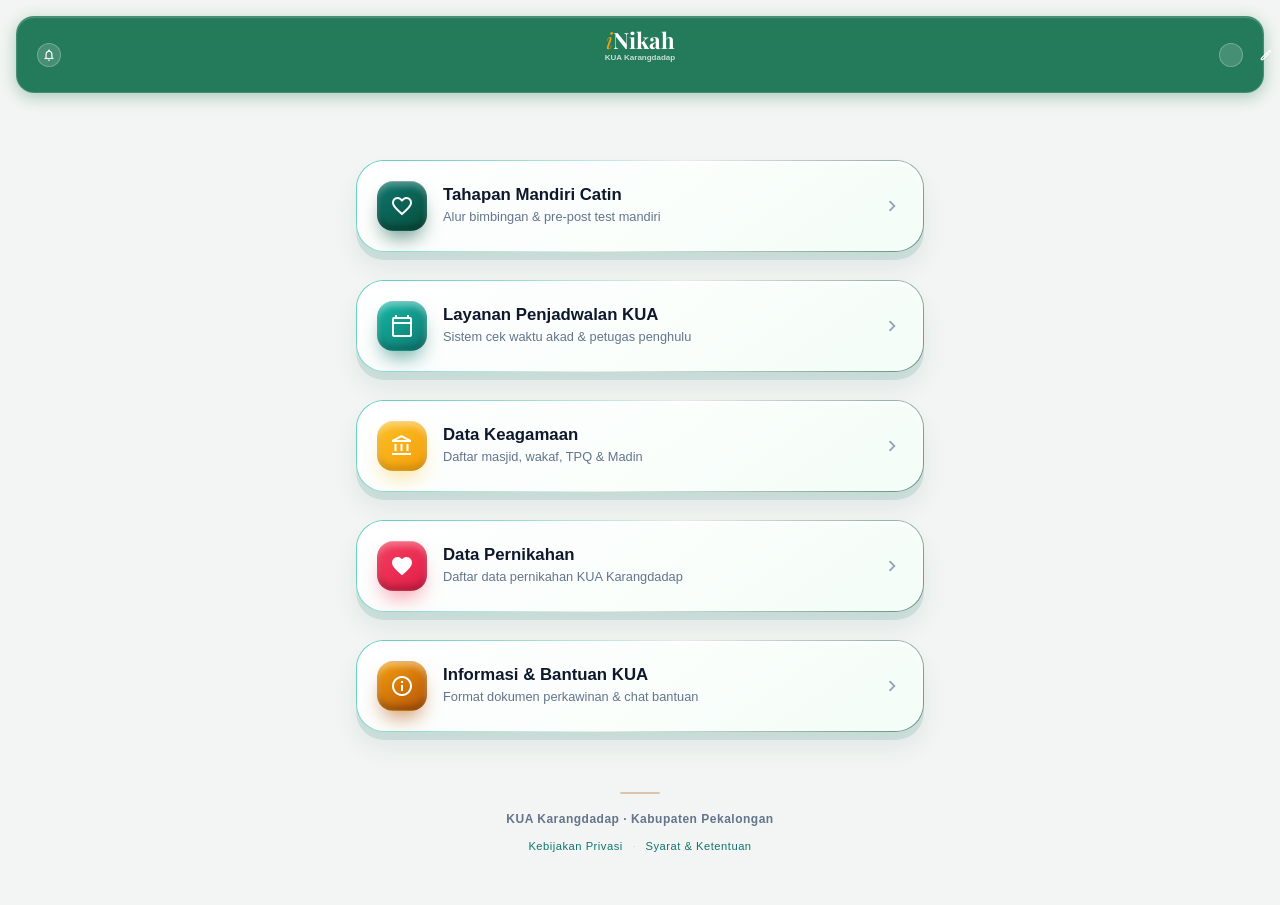
==== index.html @ 06a8beb9 "fix: bump script.js cache buster v14" ====
<!DOCTYPE html>
<html lang="id">
<head>
    <meta charset="UTF-8">
    <meta name="viewport" content="width=device-width, initial-scale=1.0, user-scalable=no">
    <title>iNikah – KUA Karangdadap</title>

    <link href="https://fonts.googleapis.com/icon?family=Material+Icons+Outlined" rel="stylesheet">
    <link href="https://fonts.googleapis.com/css2?family=Playfair+Display:ital,wght@0,600;0,700;1,400&display=swap" rel="stylesheet">
    <link href="https://cdn.jsdelivr.net/npm/bootstrap@5.3.0/dist/css/bootstrap.min.css" rel="stylesheet">
    <link rel="stylesheet" href="style.css">
</head>
<body>

    <!-- SPLASH SCREEN -->
    <div id="splashScreen">
        <div class="splash-brand">
            <div class="splash-wordmark"><span class="wi">i</span><span class="wn">Nikah</span></div>
            <div class="splash-sub">KUA Karangdadap</div>
        </div>
    </div>

    <!-- STICKY KEMENAG NAVBAR -->
    <div class="ios-navbar" id="iosMainHeader">
        <div class="nav-row">
            <div class="notif-bell" id="notifBell" role="button" aria-label="Notifikasi" tabindex="0" onclick="bukaModalNotif()">
                <span class="material-icons-outlined">notifications</span>
                <span class="notif-badge" id="notifBadge" style="display:none;">0</span>
            </div>
            <div class="nav-brand-center">
                <h1 class="logo-wordmark"><span class="wi">i</span><span class="wn">Nikah</span></h1>
                <p class="ios-subtitle">KUA Karangdadap</p>
            </div>
            <div class="theme-toggle" id="themeToggle" role="button" aria-label="Toggle dark mode" tabindex="0">
                <span class="material-icons-outlined" id="toggleIcon">dark_mode</span>
            </div>
        </div>
    </div>

    <!-- MODAL NOTIFIKASI -->
    <div id="notifModal" class="app-modal-overlay">
        <div class="app-modal-content" style="height: auto; max-height: 85vh; max-height: 85dvh; overflow-y: auto;">
            <button class="app-modal-close" onclick="tutupModalNotif()" title="Tutup">
                <span class="material-icons-outlined">close</span>
            </button>
            <h3 class="app-modal-title">Notifikasi</h3>
            <div class="p-4" style="background: #f8fafc;" id="notifList">
                <div class="text-center text-muted p-4">
                    <span class="material-icons-outlined" style="font-size:48px;color:#cbd5e1;">notifications_off</span>
                    <p class="mt-2" style="font-size:0.9rem;">Belum ada notifikasi.</p>
                </div>
            </div>
        </div>
    </div>

    <!-- UNIVERSAL FLOATING MODAL (UNTUK EBOOK & SPREADSHEET JADWAL) -->
    <div id="appModal" class="app-modal-overlay">
        <div class="app-modal-content">
            <button class="app-modal-close" onclick="tutupModalFrame()" title="Tutup">
                <span class="material-icons-outlined">close</span>
            </button>
            <h3 id="appModalTitle" class="app-modal-title">Memuat...</h3>
            <div class="app-modal-body">
                <iframe id="appModalFrame" src="" allow="autoplay"></iframe>
            </div>
        </div>
    </div>

    <!-- MODAL JADWAL AKAD NIKAH -->
    <div id="jadwalModal" class="app-modal-overlay">
        <div class="app-modal-content" style="height: auto; max-height: 85vh; max-height: 85dvh; overflow-y: auto;">
            <button class="app-modal-close" onclick="tutupModalJadwal()" title="Tutup">
                <span class="material-icons-outlined">close</span>
            </button>
            <h3 class="app-modal-title">Jadwal Akad Nikah</h3>
            <div class="p-4" style="background: #f8fafc;">
                <p class="text-muted small mb-3">Data jadwal akad nikah KUA Karangdadap.</p>
                <div id="jadwalModalContent">
                    <div class="text-center text-muted p-4">
                        <div class="spinner-border spinner-border-sm text-success me-2" role="status"></div>
                        Memuat data jadwal...
                    </div>
                </div>
            </div>
        </div>
    </div>

    <!-- MODAL PETUGAS PENGHULU -->
    <div id="petugasModal" class="app-modal-overlay">
        <div class="app-modal-content" style="height: auto; max-height: 85vh; max-height: 85dvh; overflow-y: auto;">
            <button class="app-modal-close" onclick="tutupModalPetugas()" title="Tutup">
                <span class="material-icons-outlined">close</span>
            </button>
            <h3 class="app-modal-title">Petugas Penghulu</h3>
            <div class="p-4" style="background: #f8fafc;">
                <p class="text-muted small mb-3">Data penunjukan petugas penghulu KUA Karangdadap.</p>
                <div id="petugasModalContent">
                    <div class="text-center text-muted p-4">
                        <div class="spinner-border spinner-border-sm text-success me-2" role="status"></div>
                        Memuat data petugas...
                    </div>
                </div>
            </div>
        </div>
    </div>

    <!-- MODAL PONDASI SAKINAH -->
    <div id="pondasiModal" class="app-modal-overlay">
        <div class="app-modal-content" style="height: auto; max-height: 85vh; max-height: 85dvh; overflow-y: auto;">
            <button class="app-modal-close" onclick="tutupModalPondasi()" title="Tutup">
                <span class="material-icons-outlined">close</span>
            </button>
            <h3 class="app-modal-title">
                <span class="material-icons-outlined" style="font-size:22px;color:#e11d48;margin-right:6px;vertical-align:middle;">favorite</span>
                Cek Pondasi Sakinah
            </h3>
            <div style="padding:16px;">
                <p class="text-muted small mb-3">Data calon pengantin yang sudah terdaftar di KUA Karangdadap.</p>
                <div id="pondasiContent">
                    <div class="text-center text-muted p-4">
                        <div class="spinner-border spinner-border-sm text-success me-2" role="status"></div>
                        Memuat data...
                    </div>
                </div>
            </div>
        </div>
    </div>

    <!-- MODAL DATA PERNIKAHAN -->
    <div id="nikahModal" class="app-modal-overlay">
        <div class="app-modal-content" style="height: auto; max-height: 85vh; max-height: 85dvh; overflow-y: auto;">
            <button class="app-modal-close" onclick="tutupModalNikah()" title="Tutup">
                <span class="material-icons-outlined">close</span>
            </button>
            <h3 class="app-modal-title">
                <span class="material-icons-outlined" style="font-size:22px;color:#0f766e;margin-right:6px;vertical-align:middle;">favorite</span>
                Data Pernikahan
            </h3>
            <div style="padding:16px;">
                <p class="text-muted small mb-3">Daftar data pernikahan KUA Karangdadap.</p>

                <div style="margin-bottom:12px;">
                    <input type="text" id="nikahSearchInput" placeholder="Cari nama suami / istri..." oninput="filterNikahData()" style="width:100%;padding:12px 16px;border-radius:12px;border:1.5px solid rgba(15,118,110,0.08);font-size:0.85rem;outline:none;background:#fff;">
                </div>

                <div style="display:flex;gap:8px;margin-bottom:16px;overflow-x:auto;padding-bottom:4px;-webkit-overflow-scrolling:touch;" id="nikahTabs"></div>

                <div id="nikahPublikContent">
                    <div class="text-center text-muted p-4">
                        <div class="spinner-border spinner-border-sm text-success me-2" role="status"></div>
                        Memuat data...
                    </div>
                </div>
            </div>
        </div>
    </div>

    <!-- MODAL MASJID & MUSHOLA -->
    <div id="masjidMusholaModal" class="app-modal-overlay">
        <div class="app-modal-content" style="height: auto; max-height: 85vh; max-height: 85dvh; overflow-y: auto;">
            <button class="app-modal-close" onclick="tutupModalKeagamaan('masjidMusholaModal')" title="Tutup">
                <span class="material-icons-outlined">close</span>
            </button>
            <h3 class="app-modal-title">
                <span class="material-icons-outlined" style="font-size:22px;color:#6366f1;margin-right:6px;vertical-align:middle;">account_balance</span>
                Daftar Masjid & Mushola
            </h3>
            <div style="padding:16px;">
                <p class="text-muted small mb-3">Daftar masjid dan musholla per desa di wilayah KUA Karangdadap.</p>
                <div style="display:flex;gap:8px;margin-bottom:12px;overflow-x:auto;padding-bottom:4px;-webkit-overflow-scrolling:touch;" id="masjidDesaTabs"></div>
                <div id="masjidMusholaPublikContent">
                    <div class="text-center text-muted p-4">
                        <div class="spinner-border spinner-border-sm text-success me-2" role="status"></div>
                        Memuat data...
                    </div>
                </div>
            </div>
        </div>
    </div>

    <!-- MODAL TANAH WAKAF -->
    <div id="wakafModal" class="app-modal-overlay">
        <div class="app-modal-content" style="height: auto; max-height: 85vh; max-height: 85dvh; overflow-y: auto;">
            <button class="app-modal-close" onclick="tutupModalKeagamaan('wakafModal')" title="Tutup">
                <span class="material-icons-outlined">close</span>
            </button>
            <h3 class="app-modal-title">
                <span class="material-icons-outlined" style="font-size:22px;color:#d97706;margin-right:6px;vertical-align:middle;">landscape</span>
                Data Tanah Wakaf
            </h3>
            <div style="padding:16px;">
                <p class="text-muted small mb-3">Daftar tanah wakaf per kelurahan di wilayah KUA Karangdadap.</p>
                <div style="display:flex;gap:8px;margin-bottom:12px;overflow-x:auto;padding-bottom:4px;-webkit-overflow-scrolling:touch;" id="wakafKelurahanTabs"></div>
                <div id="wakafPublikContent">
                    <div class="text-center text-muted p-4">
                        <div class="spinner-border spinner-border-sm text-success me-2" role="status"></div>
                        Memuat data...
                    </div>
                </div>
            </div>
        </div>
    </div>

    <!-- MODAL TPQ -->
    <div id="tpqModal" class="app-modal-overlay">
        <div class="app-modal-content" style="height: auto; max-height: 85vh; max-height: 85dvh; overflow-y: auto;">
            <button class="app-modal-close" onclick="tutupModalKeagamaan('tpqModal')" title="Tutup">
                <span class="material-icons-outlined">close</span>
            </button>
            <h3 class="app-modal-title">
                <span class="material-icons-outlined" style="font-size:22px;color:#059669;margin-right:6px;vertical-align:middle;">school</span>
                Data TPQ
            </h3>
            <div style="padding:16px;">
                <p class="text-muted small mb-3">Daftar Taman Pendidikan Al-Qur'an di wilayah KUA Karangdadap.</p>
                <div style="margin-bottom:12px;">
                    <input type="text" id="tpqSearchInput" placeholder="Cari nama TPQ..." oninput="filterKeagamaanSheet('tpq')" style="width:100%;padding:12px 16px;border-radius:12px;border:1.5px solid rgba(15,118,110,0.08);font-size:0.85rem;outline:none;background:#fff;">
                </div>
                <div id="tpqPublikContent">
                    <div class="text-center text-muted p-4">
                        <div class="spinner-border spinner-border-sm text-success me-2" role="status"></div>
                        Memuat data...
                    </div>
                </div>
            </div>
        </div>
    </div>

    <!-- MODAL MADIN -->
    <div id="madinModal" class="app-modal-overlay">
        <div class="app-modal-content" style="height: auto; max-height: 85vh; max-height: 85dvh; overflow-y: auto;">
            <button class="app-modal-close" onclick="tutupModalKeagamaan('madinModal')" title="Tutup">
                <span class="material-icons-outlined">close</span>
            </button>
            <h3 class="app-modal-title">
                <span class="material-icons-outlined" style="font-size:22px;color:#7c3aed;margin-right:6px;vertical-align:middle;">auto_stories</span>
                Data Madin
            </h3>
            <div style="padding:16px;">
                <p class="text-muted small mb-3">Daftar Madrasah Diniyah di wilayah KUA Karangdadap.</p>
                <div style="margin-bottom:12px;">
                    <input type="text" id="madinSearchInput" placeholder="Cari nama madin..." oninput="filterKeagamaanSheet('madin')" style="width:100%;padding:12px 16px;border-radius:12px;border:1.5px solid rgba(15,118,110,0.08);font-size:0.85rem;outline:none;background:#fff;">
                </div>
                <div id="madinPublikContent">
                    <div class="text-center text-muted p-4">
                        <div class="spinner-border spinner-border-sm text-success me-2" role="status"></div>
                        Memuat data...
                    </div>
                </div>
            </div>
        </div>
    </div>

    <!-- FLOATING MODAL PENCARIAN SERTIFIKAT -->
    <div id="searchModal" class="app-modal-overlay">
        <div class="app-modal-content" style="height: auto; max-height: 85vh; max-height: 85dvh; overflow-y: auto;">
            <button class="app-modal-close" onclick="tutupModalSertifikat()" title="Tutup">
                <span class="material-icons-outlined">close</span>
            </button>
            <h3 class="app-modal-title">Cek & Klaim E-Sertifikat</h3>
            <div class="p-4" style="background: #f8fafc;">
                <p class="text-muted small mb-3">Silakan masukkan nama lengkap Anda untuk mengunduh berkas lembar kelulusan Bimwin mandiri.</p>
                
                <input type="text" id="searchInput" class="ios-input" placeholder="Ketik Nama Lengkap Anda..." autocomplete="off">

                <button class="ios-btn-premium" onclick="prosesCariSertifikat()">
                    <span class="material-icons-outlined">search</span>
                    <span class="btn-text-main">Cari Dokumen</span>
                    <span class="material-icons-outlined" style="opacity: 0.7;">chevron_right</span>
                </button>

                <div id="loading" class="text-center d-none my-4 text-muted">
                    <div class="spinner-border spinner-border-sm text-success me-2" role="status"></div>
                    Menghubungkan ke database KUA...
                </div>
                <div id="resultArea" class="mt-3"></div>
            </div>
        </div>
    </div>

    <!-- FLOATING MODAL UNTUK UNDUH BLANGKO DOKUMEN NIKAH -->
    <div id="blankoModal" class="app-modal-overlay">
        <div class="app-modal-content" style="height: auto; max-height: 85vh; max-height: 85dvh; overflow-y: auto;">
            <button class="app-modal-close" onclick="tutupModalBlanko()" title="Tutup">
                <span class="material-icons-outlined">close</span>
            </button>
            <h3 class="app-modal-title">Unduh Blangko Dokumen Nikah</h3>
            <div class="p-4" style="background: #f8fafc;">
                <p class="text-muted small mb-3">Silakan klik pada dokumen yang Anda butuhkan untuk mengunduh template surat resmi N-1 sampai dengan N-6.</p>
                
                <ul class="doc-list-group">
                    <li><a href="uploads/blangko/FORMULIR N-1.pdf" target="_blank" rel="noopener noreferrer" class="doc-list-item"><div class="d-flex align-items-center gap-3"><div class="doc-badge">N-1</div><span style="font-size:0.85rem;font-weight:600;">Surat Pengantar Perkawinan</span></div><span class="material-icons-outlined" style="font-size:18px;color:#94a3b8;">file_download</span></a></li>
                    <li><a href="uploads/blangko/FORMULIR N-2.pdf" target="_blank" rel="noopener noreferrer" class="doc-list-item"><div class="d-flex align-items-center gap-3"><div class="doc-badge">N-2</div><span style="font-size:0.85rem;font-weight:600;">Permohonan Kehendak Nikah</span></div><span class="material-icons-outlined" style="font-size:18px;color:#94a3b8;">file_download</span></a></li>
                    <li><a href="uploads/blangko/FORMULIR N-3.pdf" target="_blank" rel="noopener noreferrer" class="doc-list-item"><div class="d-flex align-items-center gap-3"><div class="doc-badge">N-3</div><span style="font-size:0.85rem;font-weight:600;">Surat Persetujuan Mempelai</span></div><span class="material-icons-outlined" style="font-size:18px;color:#94a3b8;">file_download</span></a></li>
                    <li><a href="uploads/blangko/FORMULIR N-4.pdf" target="_blank" rel="noopener noreferrer" class="doc-list-item"><div class="d-flex align-items-center gap-3"><div class="doc-badge">N-4</div><span style="font-size:0.85rem;font-weight:600;">Surat Izin Orang Tua</span></div><span class="material-icons-outlined" style="font-size:18px;color:#94a3b8;">file_download</span></a></li>
                    <li><a href="uploads/blangko/FORMULIR N-5.pdf" target="_blank" rel="noopener noreferrer" class="doc-list-item"><div class="d-flex align-items-center gap-3"><div class="doc-badge">N-5</div><span style="font-size:0.85rem;font-weight:600;">Surat Izin Pengadilan</span></div><span class="material-icons-outlined" style="font-size:18px;color:#94a3b8;">file_download</span></a></li>
                    <li><a href="uploads/blangko/FORMULIR N-6.pdf" target="_blank" rel="noopener noreferrer" class="doc-list-item"><div class="d-flex align-items-center gap-3"><div class="doc-badge">N-6</div><span style="font-size:0.85rem;font-weight:600;">Surat Kematian Pasangan</span></div><span class="material-icons-outlined" style="font-size:18px;color:#94a3b8;">file_download</span></a></li>
                </ul>
            </div>
        </div>
    </div>

    <!-- MAIN APP CONTAINER -->
    <div class="ios-container">

        <!-- BANNER CAROUSEL -->
        <div class="banner-carousel" id="bannerCarousel" style="display:none;">
            <div class="banner-track" id="bannerTrack"></div>
            <div class="banner-dots" id="bannerDots"></div>
        </div>

        <!-- DASHBOARD MENU PAGE -->
        <div id="menuPage" class="page-view">

            <!-- CARD 1: TAHAPAN CATIN -->
            <div class="ios-main-card" onclick="toggleMainMenu('catingSubmenu','catingChevron')">
                <div class="ios-card-header">
                    <div class="ios-card-icon-title">
                        <div class="ios-card-icon icon-cating">
                            <span class="material-icons-outlined" style="font-size:24px;">favorite_border</span>
                        </div>
                        <div>
                            <h2 class="ios-card-title">Tahapan Mandiri Catin</h2>
                            <span class="ios-card-desc">Alur bimbingan & pre-post test mandiri</span>
                        </div>
                    </div>
                    <span class="material-icons-outlined chevron-main" id="catingChevron">chevron_right</span>
                </div>

                <div class="ios-submenu-wrapper" id="catingSubmenu">
                    <div class="ios-submenu-inner" onclick="event.stopPropagation()">

                        <a href="pretest.html" class="sub-list-item">
                            <div class="sub-list-left">
                                <div class="sub-badge badge-1">1</div>
                                <div class="sub-title-box">
                                    <span class="sub-title">Isi Evaluasi Pre-Test</span>
                                    <span class="sub-desc">Wajib diisi sebelum membaca materi bimbingan</span>
                                </div>
                            </div>
                            <span class="material-icons-outlined" style="font-size:18px;color:#94a3b8;">chevron_right</span>
                        </a>

                        <div onclick="toggleBookShelf(event)" class="sub-list-item" style="cursor:pointer;">
                            <div class="sub-list-left">
                                <div class="sub-badge badge-2">2</div>
                                <div class="sub-title-box">
                                    <span class="sub-title">Perpustakaan Digital Mandiri</span>
                                    <span class="sub-desc">Akses materi bimbingan perkawinan Bab 1–10</span>
                                </div>
                            </div>
                            <span class="material-icons-outlined" id="bookChevron" style="font-size:20px;color:#94a3b8;transition:transform 0.3s;">expand_more</span>
                        </div>

                        <!-- DIGITAL BOOKSHELF GRID -->
                        <div class="apple-books-container" id="innerBookshelf">
                            <div class="apple-books-inner">
                                <div class="bookshelf-grid">
                                    <div onclick="bukaModalFrame('uploads/ebooks/Bab 1.pdf', 'Bab 1 - Membangun Landasan Keluarga Sakinah')" class="book-item"><div class="book-cover cover-1"><span class="book-badge">Bimwin</span><span class="book-cover-title">Membangun Landasan Keluarga Sakinah</span></div><span class="book-label-title">Bab 1</span></div>
                                    <div onclick="bukaModalFrame('uploads/ebooks/Bab 2.pdf', 'Bab 2 - Merencanakan Perkawinan Kokoh')" class="book-item"><div class="book-cover cover-2"><span class="book-badge">Bimwin</span><span class="book-cover-title">Merencanakan Perkawinan Kokoh</span></div><span class="book-label-title">Bab 2</span></div>
                                    <div onclick="bukaModalFrame('uploads/ebooks/Bab 3.pdf', 'Bab 3 - Dinamika Perkawinan')" class="book-item"><div class="book-cover cover-3"><span class="book-badge">Bimwin</span><span class="book-cover-title">Dinamika Perkawinan</span></div><span class="book-label-title">Bab 3</span></div>
                                    <div onclick="bukaModalFrame('uploads/ebooks/Bab 4.pdf', 'Bab 4 - Kebutuhan Keluarga')" class="book-item"><div class="book-cover cover-4"><span class="book-badge">Bimwin</span><span class="book-cover-title">Kebutuhan Keluarga</span></div><span class="book-label-title">Bab 4</span></div>
                                    <div onclick="bukaModalFrame('uploads/ebooks/Bab 5.pdf', 'Bab 5 - Kesehatan Keluarga')" class="book-item"><div class="book-cover cover-5"><span class="book-badge">Bimwin</span><span class="book-cover-title">Kesehatan Keluarga</span></div><span class="book-label-title">Bab 5</span></div>
                                    <div onclick="bukaModalFrame('uploads/ebooks/Bab 6.pdf', 'Bab 6 - Generasi Berkualitas')" class="book-item"><div class="book-cover cover-6"><span class="book-badge">Bimwin</span><span class="book-cover-title">Generasi Berkualitas</span></div><span class="book-label-title">Bab 6</span></div>
                                    <div onclick="bukaModalFrame('uploads/ebooks/Bab 7.pdf', 'Bab 7 - Ketahanan Keluarga Masa Kini')" class="book-item"><div class="book-cover cover-7"><span class="book-badge">Bimwin</span><span class="book-cover-title">Ketahanan Keluarga Masa Kini</span></div><span class="book-label-title">Bab 7</span></div>
                                    <div onclick="bukaModalFrame('uploads/ebooks/Bab 8.pdf', 'Bab 8 - Mengenali Hukum')" class="book-item"><div class="book-cover cover-8"><span class="book-badge">Bimwin</span><span class="book-cover-title">Mengenali Hukum</span></div><span class="book-label-title">Bab 8</span></div>
                                    <div onclick="bukaModalFrame('uploads/ebooks/Bab 9.pdf', 'Bab 9 - Mengelola Konflik')" class="book-item"><div class="book-cover cover-9"><span class="book-badge">Bimwin</span><span class="book-cover-title">Mengelola Konflik</span></div><span class="book-label-title">Bab 9</span></div>
                                    <div onclick="bukaModalFrame('uploads/ebooks/Bab 10.pdf', 'Bab 10 - Prosedur Pendaftaran NR')" class="book-item"><div class="book-cover cover-10"><span class="book-badge">Bimwin</span><span class="book-cover-title">Prosedur Pendaftaran NR</span></div><span class="book-label-title">Bab 10</span></div>
                                </div>
                            </div>
                        </div>

                        <a href="posttest.html" class="sub-list-item">
                            <div class="sub-list-left">
                                <div class="sub-badge badge-3">3</div>
                                <div class="sub-title-box">
                                    <span class="sub-title">Isi Evaluasi Post-Test</span>
                                    <span class="sub-desc">Wajib diisi setelah selesai membaca materi bimbingan</span>
                                </div>
                            </div>
                            <span class="material-icons-outlined" style="font-size:18px;color:#94a3b8;">chevron_right</span>
                        </a>

                        <div onclick="event.stopPropagation(); bukaModalSertifikat()" class="sub-list-item" style="cursor:pointer;">
                            <div class="sub-list-left">
                                <div class="sub-badge badge-4">4</div>
                                <div class="sub-title-box">
                                    <span class="sub-title">Klaim & Ambil E-Sertifikat</span>
                                    <span class="sub-desc">Unduh lembar berkas kelulusan Bimwin Anda</span>
                                </div>
                            </div>
                            <span class="material-icons-outlined" style="font-size:20px;color:#0f766e;">chevron_right</span>
                        </div>

                    </div>
                </div>
            </div>

            <!-- CARD 2: JADWAL LAYANAN -->
            <div class="ios-main-card" onclick="toggleMainMenu('jadwalSubmenu','jadwalChevron')">
                <div class="ios-card-header">
                    <div class="ios-card-icon-title">
                        <div class="ios-card-icon icon-jadwal">
                            <span class="material-icons-outlined" style="font-size:24px;">calendar_today</span>
                        </div>
                        <div>
                            <h2 class="ios-card-title">Layanan Penjadwalan KUA</h2>
                            <span class="ios-card-desc">Sistem cek waktu akad & petugas penghulu</span>
                        </div>
                    </div>
                    <span class="material-icons-outlined chevron-main" id="jadwalChevron">chevron_right</span>
                </div>

                <div class="ios-submenu-wrapper" id="jadwalSubmenu">
                    <div class="ios-submenu-inner" onclick="event.stopPropagation()">
                        <div onclick="event.stopPropagation(); bukaModalJadwal()" class="sub-list-item" style="cursor:pointer;">
                            <div class="sub-list-left">
                                <div class="sub-badge badge-icon">
                                    <span class="material-icons-outlined" style="font-size:16px;">event</span>
                                </div>
                                <div class="sub-title-box">
                                    <span class="sub-title">Cek Jadwal Akad Nikah</span>
                                    <span class="sub-desc">Lihat data jadwal akad nikah KUA Karangdadap</span>
                                </div>
                            </div>
                            <span class="material-icons-outlined" style="font-size:20px;color:#94a3b8;">chevron_right</span>
                        </div>

                        <div onclick="event.stopPropagation(); bukaModalPetugas()" class="sub-list-item" style="cursor:pointer;">
                            <div class="sub-list-left">
                                <div class="sub-badge badge-icon">
                                    <span class="material-icons-outlined" style="font-size:16px;">assignment_ind</span>
                                </div>
                                <div class="sub-title-box">
                                    <span class="sub-title">Cek Petugas Penghulu</span>
                                    <span class="sub-desc">Lihat surat penunjukan tugas Penghulu KUA</span>
                                </div>
                            </div>
                            <span class="material-icons-outlined" style="font-size:20px;color:#94a3b8;">chevron_right</span>
                        </div>

                        <div onclick="event.stopPropagation(); bukaModalPondasi()" class="sub-list-item" style="cursor:pointer;">
                            <div class="sub-list-left">
                                <div class="sub-badge badge-icon">
                                    <span class="material-icons-outlined" style="font-size:16px;">favorite</span>
                                </div>
                                <div class="sub-title-box">
                                    <span class="sub-title">Cek Pondasi Sakinah</span>
                                    <span class="sub-desc">Lihat data calon pengantin & bukti foto</span>
                                </div>
                            </div>
                            <span class="material-icons-outlined" style="font-size:20px;color:#94a3b8;">chevron_right</span>
                        </div>
                    </div>
                </div>
            </div>

            <!-- CARD: DATA KEAGAMAAN -->
            <div class="ios-main-card" onclick="toggleMainMenu('keagamaanSubmenu','keagamaanChevron')">
                <div class="ios-card-header">
                    <div class="ios-card-icon-title">
                        <div class="ios-card-icon icon-keagamaan">
                            <span class="material-icons-outlined" style="font-size:24px;">account_balance</span>
                        </div>
                        <div>
                            <h2 class="ios-card-title">Data Keagamaan</h2>
                            <span class="ios-card-desc">Daftar masjid, wakaf, TPQ & Madin</span>
                        </div>
                    </div>
                    <span class="material-icons-outlined chevron-main" id="keagamaanChevron">chevron_right</span>
                </div>

                <div class="ios-submenu-wrapper" id="keagamaanSubmenu">
                    <div class="ios-submenu-inner" onclick="event.stopPropagation()">

                        <div onclick="event.stopPropagation(); bukaModalKeagamaanTarget('masjidMusholaModal','masjid','masjidMusholaPublikContent',null)" class="sub-list-item" style="cursor:pointer;">
                            <div class="sub-list-left">
                                <div class="sub-badge badge-icon">
                                    <span class="material-icons-outlined" style="font-size:16px;">account_balance</span>
                                </div>
                                <div class="sub-title-box">
                                    <span class="sub-title">Masjid & Mushola</span>
                                    <span class="sub-desc">Daftar masjid dan musholla di wilayah KUA</span>
                                </div>
                            </div>
                            <span class="material-icons-outlined" style="font-size:20px;color:#94a3b8;">chevron_right</span>
                        </div>

                        <div onclick="event.stopPropagation(); bukaModalKeagamaanTarget('wakafModal','wakaf','wakafPublikContent',null)" class="sub-list-item" style="cursor:pointer;">
                            <div class="sub-list-left">
                                <div class="sub-badge badge-icon">
                                    <span class="material-icons-outlined" style="font-size:16px;">landscape</span>
                                </div>
                                <div class="sub-title-box">
                                    <span class="sub-title">Data Tanah Wakaf</span>
                                    <span class="sub-desc">Daftar tanah wakaf di wilayah KUA</span>
                                </div>
                            </div>
                            <span class="material-icons-outlined" style="font-size:20px;color:#94a3b8;">chevron_right</span>
                        </div>

                        <div onclick="event.stopPropagation(); bukaModalKeagamaanTarget('tpqModal','tpq','tpqPublikContent',null)" class="sub-list-item" style="cursor:pointer;">
                            <div class="sub-list-left">
                                <div class="sub-badge badge-icon">
                                    <span class="material-icons-outlined" style="font-size:16px;">school</span>
                                </div>
                                <div class="sub-title-box">
                                    <span class="sub-title">Data TPQ</span>
                                    <span class="sub-desc">Taman Pendidikan Al-Qur'an</span>
                                </div>
                            </div>
                            <span class="material-icons-outlined" style="font-size:20px;color:#94a3b8;">chevron_right</span>
                        </div>

                        <div onclick="event.stopPropagation(); bukaModalKeagamaanTarget('madinModal','madin','madinPublikContent',null)" class="sub-list-item" style="cursor:pointer;">
                            <div class="sub-list-left">
                                <div class="sub-badge badge-icon">
                                    <span class="material-icons-outlined" style="font-size:16px;">auto_stories</span>
                                </div>
                                <div class="sub-title-box">
                                    <span class="sub-title">Data Madin</span>
                                    <span class="sub-desc">Madrasah Diniyah di wilayah KUA</span>
                                </div>
                            </div>
                            <span class="material-icons-outlined" style="font-size:20px;color:#94a3b8;">chevron_right</span>
                        </div>

                    </div>
                </div>
            </div>

            <!-- CARD: DATA PERNIKAHAN -->
            <div class="ios-main-card" onclick="event.stopPropagation(); bukaModalNikah()" style="cursor:pointer;">
                <div class="ios-card-header">
                    <div class="ios-card-icon-title">
                        <div class="ios-card-icon icon-nikah">
                            <span class="material-icons-outlined" style="font-size:24px;">favorite</span>
                        </div>
                        <div>
                            <h2 class="ios-card-title">Data Pernikahan</h2>
                            <span class="ios-card-desc">Daftar data pernikahan KUA Karangdadap</span>
                        </div>
                    </div>
                    <span class="material-icons-outlined chevron-main">chevron_right</span>
                </div>
            </div>

            <!-- CARD 3: DOKUMEN & BANTUAN -->
            <div class="ios-main-card" onclick="toggleMainMenu('bantuanSubmenu','bantuanChevron')">
                <div class="ios-card-header">
                    <div class="ios-card-icon-title">
                        <div class="ios-card-icon icon-bantuan">
                            <span class="material-icons-outlined" style="font-size:24px;">info</span>
                        </div>
                        <div>
                            <h2 class="ios-card-title">Informasi & Bantuan KUA</h2>
                            <span class="ios-card-desc">Format dokumen perkawinan & chat bantuan</span>
                        </div>
                    </div>
                    <span class="material-icons-outlined chevron-main" id="bantuanChevron">chevron_right</span>
                </div>

                <div class="ios-submenu-wrapper" id="bantuanSubmenu">
                    <div class="ios-submenu-inner" onclick="event.stopPropagation()">

                        <div onclick="event.stopPropagation(); bukaModalBlanko()" class="sub-list-item" style="cursor:pointer;">
                            <div class="sub-list-left">
                                <div class="sub-badge badge-icon-gold">
                                    <span class="material-icons-outlined" style="font-size:16px;">description</span>
                                </div>
                                <div class="sub-title-box">
                                    <span class="sub-title">Unduh Blangko Dokumen Nikah</span>
                                    <span class="sub-desc">Template surat resmi N-1 sampai dengan N-6</span>
                                </div>
                            </div>
                            <span class="material-icons-outlined" style="font-size:20px;color:#b45309;">chevron_right</span>
                        </div>

                        <a href="https://wa.me/6285640759772?text=Halo%20Penghulu%20KUA%20Karangdadap..." target="_blank" rel="noopener noreferrer" class="sub-list-item">
                            <div class="sub-list-left">
                                <div class="sub-badge badge-icon-gold">
                                    <span class="material-icons-outlined" style="font-size:16px;">chat</span>
                                </div>
                                <div class="sub-title-box">
                                    <span class="sub-title">Tanya Layanan Penghulu</span>
                                    <span class="sub-desc">Konsultasi interaktif via WhatsApp KUA</span>
                                </div>
                            </div>
                            <span class="material-icons-outlined" style="font-size:18px;color:var(--green-mid);">open_in_new</span>
                        </a>

                    </div>
                </div>
            </div>

            <div class="page-footer">
                <a href="admin.html" style="text-decoration:none;color:inherit;">KUA Karangdadap</a> · <a href="petugas.html" style="text-decoration:none;color:inherit;">Kabupaten Pekalongan</a>
                <div class="footer-links">
                    <a href="privacy-policy.html">Kebijakan Privasi</a>
                    <span class="footer-sep">·</span>
                    <a href="terms-of-service.html">Syarat & Ketentuan</a>
                </div>
            </div>
        </div>

    </div>

    <script src="script.js?v=14"></script>
</body>
</html>
---- style.css ----
:root {
    --green-deep:    #064e3b;
    --green-mid:     #0f766e;
    --green-light:   #14b8a6;
    --green-tint:    rgba(15, 118, 110, 0.06);
    --gold:          #b45309;
    --gold-light:    #f59e0b;
    --gold-tint:     rgba(180, 83, 9, 0.08);
    --bg:            #f2f5f3; 
    --surface:       rgba(255, 255, 255, 0.85);
    --border:        rgba(15, 118, 110, 0.08);
    --text:          #0f172a;
    --muted:         #64748b;
}

* { 
    box-sizing: border-box; 
    margin: 0; 
    padding: 0;
    -webkit-tap-highlight-color: transparent;
}

body {
    background-color: var(--bg);
    font-family: -apple-system, BlinkMacSystemFont, "SF Pro Text", "SF Pro Display", "Helvetica Neue", Helvetica, Arial, sans-serif;
    color: var(--text);
    -webkit-font-smoothing: antialiased;
    padding-top: 160px; 
    padding-bottom: 40px;
    overflow-x: hidden;
    position: relative;
    
}


/* ════════════════════════════════
   SPLASH SCREEN
════════════════════════════════ */
#splashScreen {
    position: fixed; inset: 0;
    background: var(--bg);
    z-index: 10000;
    display: flex; flex-direction: column;
    justify-content: center; align-items: center;
    
}

.splash-brand { 
    display: flex; flex-direction: column; align-items: center; gap: 10px; 
     opacity: 0;
    
}


.splash-wordmark {
    font-family: "Playfair Display", serif;
    font-size: 4rem; 
    color: var(--text);
    letter-spacing: -1px;
}
.splash-wordmark .wi { font-style: italic; color: var(--gold); }
.splash-wordmark .wn { font-weight: 700; }

.splash-sub {
    font-size: 0.8rem; font-weight: 700; color: var(--muted);
    text- letter-spacing: 3px;
}

.splash-heart {
    position: absolute;
    color: #ef4444;
    pointer-events: none;
    bottom: 40%; opacity: 0;
    
}


/* ════════════════════════════════
   NAVBAR (HEADER KEMENAG)
════════════════════════════════ */
.ios-navbar {
    position: fixed; top: 1rem; left: 1rem; right: 1rem; z-index: 999;
    padding: 12px 20px;
    background: rgba(0, 102, 64, 0.85);
    backdrop-filter: blur(24px) saturate(180%);
    -webkit-backdrop-filter: blur(24px) saturate(180%);
    border: 1px solid rgba(255, 255, 255, 0.15);
    border-radius: 18px;
    box-shadow: 0 4px 16px rgba(0, 102, 64, 0.3), inset 0 1px 1px rgba(255,255,255,0.2);
    display: flex; flex-direction: column;
    
}

.nav-row {
    display: flex; align-items: center; justify-content: space-between;
}
.nav-brand-center {
    display: flex; flex-direction: column; align-items: center;
    flex: 1;
}

.ios-subtitle {
    font-size: 0.5rem; font-weight: 600; 
    color: rgba(255, 255, 255, 0.75);
    text- letter-spacing: 1.5px; margin-top: 1px;
}

.logo-wordmark {
    font-family: "Playfair Display", serif;
    font-size: 1.4rem; line-height: 1; 
    color: #ffffff; margin: 0; font-weight: normal;
}
.logo-wordmark .wi { font-style: italic; color: var(--gold-light); }
.logo-wordmark .wn { font-weight: 700; }

/* ════════════════════════════════
   BANNER CAROUSEL (Apple Books style)
════════════════════════════════ */
.banner-carousel {
    margin-bottom: 24px;
    position: relative;
    overflow: hidden;
    border-radius: 20px;
}

.banner-track {
    display: flex;
    
    
}

.banner-slide {
    min-width: 100%;
    flex-shrink: 0;
    padding: 0 2px;
}

.banner-card {
    width: 100%;
    aspect-ratio: 16/7;
    border-radius: 18px;
    position: relative;
    overflow: hidden;
    display: flex;
    flex-direction: column;
    justify-content: flex-end;
    padding: 20px;
    cursor: pointer;
    box-shadow: 0 8px 24px rgba(0, 0, 0, 0.12), inset -4px 0 8px rgba(0, 0, 0, 0.08);
    border-left: 4px solid rgba(0, 0, 0, 0.15);
    
}
.banner-card:hover {
    
}
.banner-card:active {
    
}

.banner-card::before {
    content: '';
    position: absolute; inset: 0;
    background: linear-gradient(to top, rgba(0,0,0,0.7) 0%, rgba(0,0,0,0.1) 60%, transparent 100%);
    z-index: 1;
}

.banner-card-content {
    position: relative;
    z-index: 2;
}

.banner-tag {
    font-size: 0.55rem;
    font-weight: 800;
    color: rgba(255, 255, 255, 0.7);
    text-
    letter-spacing: 1px;
    margin-bottom: 4px;
}

.banner-title {
    font-size: 1rem;
    font-weight: 700;
    color: #ffffff;
    line-height: 1.3;
    display: -webkit-box;
    -webkit-line-clamp: 2;
    -webkit-box-orient: vertical;
    overflow: hidden;
}

.banner-dots {
    display: flex;
    justify-content: center;
    gap: 6px;
    padding: 10px 0 0;
}

.banner-dot {
    width: 6px; height: 6px;
    border-radius: 50%;
    background: #cbd5e1;
    cursor: pointer;
    
}
.banner-dot.active {
    width: 18px;
    border-radius: 3px;
    background: var(--green-mid);
}

body.dark-mode .banner-card {
    box-shadow: 0 8px 24px rgba(0, 0, 0, 0.3), inset -4px 0 8px rgba(0, 0, 0, 0.2);
}
body.dark-mode .banner-dot {
    background: #334155;
}
body.dark-mode .banner-dot.active {
    background: var(--green-light);
}

/* ════════════════════════════════
   KARTU MENU DENGAN EFEK 3D & GRADASI
════════════════════════════════ */
.ios-container { width: 100%; max-width: 37.5rem; margin: 0 auto; padding: 0 16px; }

.ios-main-card {
    background: 
        linear-gradient(145deg, #ffffff 0%, #f4fdf8 100%) padding-box,
        linear-gradient(135deg, rgba(20, 184, 166, 0.7) 0%, rgba(15, 118, 110, 0.05) 50%, rgba(6, 78, 59, 0.6) 100%) border-box;
    border: 1.5px solid transparent;
    border-radius: 28px;
    padding: 20px;
    margin-bottom: 28px;
    position: relative;
    overflow: hidden;
    cursor: pointer;
    box-shadow: 
        0 8px 0 rgba(15, 118, 110, 0.12),         
        0 16px 24px rgba(6, 78, 59, 0.08),        
        inset 0 2px 4px rgba(255, 255, 255, 1);   
}

.ios-main-card:hover {
    background: 
        linear-gradient(145deg, #ffffff 0%, #f4fdf8 100%) padding-box,
        linear-gradient(135deg, rgba(20, 184, 166, 1) 0%, rgba(15, 118, 110, 0.2) 50%, rgba(6, 78, 59, 0.9) 100%) border-box;
}

.ios-main-card:active {
    background: 
        linear-gradient(145deg, #ffffff 0%, #f4fdf8 100%) padding-box,
        linear-gradient(135deg, rgba(20, 184, 166, 1) 0%, rgba(15, 118, 110, 0.3) 50%, rgba(6, 78, 59, 1) 100%) border-box;
}

.ios-card-header {
    display: flex; align-items: center; justify-content: space-between;
}
.ios-card-icon-title { display: flex; align-items: center; gap: 16px; flex: 1; min-width: 0; }

/* ════════════════════════════════
   IKON MENU EFEK 3D
════════════════════════════════ */
.ios-card-icon {
    width: 50px; height: 50px; border-radius: 16px;
    display: flex; align-items: center; justify-content: center;
    flex-shrink: 0; 
    border-top: 1px solid rgba(255, 255, 255, 0.5);
    border-bottom: 1px solid rgba(0, 0, 0, 0.15);
}

.icon-cating {
    background: linear-gradient(145deg, var(--green-mid), var(--green-deep));
    color: #fff; 
    box-shadow: 
        0 12px 20px -6px rgba(6, 78, 59, 0.6),             
        inset 0 4px 6px rgba(255, 255, 255, 0.3),          
        inset 0 -4px 6px rgba(0, 0, 0, 0.3);               
}

.icon-jadwal {
    background: linear-gradient(145deg, var(--green-light), var(--green-mid));
    color: #fff; 
    box-shadow: 
        0 12px 20px -6px rgba(15, 118, 110, 0.6),
        inset 0 4px 6px rgba(255, 255, 255, 0.4),
        inset 0 -4px 6px rgba(0, 0, 0, 0.2);
}

.icon-bantuan {
    background: linear-gradient(145deg, var(--gold-light), var(--gold));
    color: #fff; 
    box-shadow: 
        0 12px 20px -6px rgba(180, 83, 9, 0.6),
        inset 0 4px 6px rgba(255, 255, 255, 0.4),
        inset 0 -4px 6px rgba(0, 0, 0, 0.25);
}

.icon-keagamaan {
    background: linear-gradient(145deg, #fbbf24, #f59e0b);
    color: #fff;
    box-shadow:
        0 12px 20px -6px rgba(251, 191, 36, 0.45),
        inset 0 4px 6px rgba(255, 255, 255, 0.4),
        inset 0 -4px 6px rgba(0, 0, 0, 0.15);
}

.ios-card-title { font-size: 1.05rem; font-weight: 700; color: var(--text); margin: 0; }
.ios-card-desc { font-size: 0.8rem; color: var(--muted); margin-top: 2px; display: block; }

.chevron-main {
    font-size: 22px; color: #94a3b8;
    
}
.chevron-main.rotated {  color: var(--green-mid); }

/* ════════════════════════════════
   FLUID ACCORDION MULTI-LEVEL
════════════════════════════════ */
.ios-submenu-wrapper {
    display: none;
}
.ios-submenu-wrapper.active { display: block; }
.ios-submenu-inner { 
    overflow: hidden;
}
.ios-submenu-wrapper.active .ios-submenu-inner { 
    opacity: 1; margin-top: 16px; padding-top: 12px;
    border-top: 1px solid var(--border);
}

.sub-list-item {
    display: flex; align-items: center; justify-content: space-between;
    padding: 12px; border-radius: 16px;
    text-decoration: none; color: inherit; margin-bottom: 4px;
}
.sub-list-item:hover { 
    background: var(--green-tint); 
}
.sub-list-item:active { background: var(--green-tint); }

.sub-list-left { display: flex; align-items: center; gap: 14px; flex: 1; min-width: 0; }

.sub-badge {
    width: 32px; height: 32px; border-radius: 10px;
    font-size: 0.85rem; font-weight: 700;
    display: flex; align-items: center; justify-content: center; flex-shrink: 0;
}
.badge-1 { background: rgba(6, 78, 59, 0.1); color: var(--green-deep); }
.badge-2 { background: rgba(15, 118, 110, 0.1); color: var(--green-mid); }
.badge-3 { background: rgba(20, 184, 166, 0.1); color: var(--green-light); }
.badge-4 { background: rgba(180, 83, 9, 0.1); color: var(--gold); }
.badge-icon { background: var(--green-tint); color: var(--green-mid); }
.badge-icon-gold { background: var(--gold-tint); color: var(--gold); }

.sub-title-box { display: flex; flex-direction: column; min-width: 0; }
.sub-title { font-size: 0.9rem; font-weight: 600; color: var(--text); }
.sub-desc { font-size: 0.75rem; color: var(--muted); margin-top: 1px; }

/* ════════════════════════════════
   DIGITAL BOOKSHELF SYSTEM
════════════════════════════════ */
.apple-books-container { 
    display: none;
}
.apple-books-container.show { display: block; }
.apple-books-inner { overflow: hidden; }

.bookshelf-grid {
    display: grid; grid-template-columns: repeat(3, 1fr); gap: 14px 10px;
    padding: 16px 12px; background: var(--green-tint);
    border-radius: 20px; margin: 8px 0;
}
@media (max-width: 26.25rem) {
    .bookshelf-grid { grid-template-columns: repeat(2, 1fr); }
    body { padding-top: 140px; }
    .logo-wordmark { font-size: 1.25rem; }
}

.book-item {
    text-decoration: none; display: flex; flex-direction: column;
    align-items: center; text-align: center;
}

.book-cover {
    width: 100%; max-width: 6.25rem; aspect-ratio: 3/4;
    border-radius: 4px 12px 12px 4px;
    box-shadow: 0 8px 16px rgba(6, 78, 59, 0.15), inset -4px 0 6px rgba(0,0,0,0.15);
    position: relative; display: flex; flex-direction: column;
    justify-content: space-between; padding: 10px 8px; overflow: hidden;
    border-left: 4px solid rgba(0,0,0,0.25);
}

.cover-1  { background: linear-gradient(145deg, #064e3b, #022c22); }
.cover-2  { background: linear-gradient(145deg, #0f766e, #115e59); }
.cover-3  { background: linear-gradient(145deg, #115e59, #134e4a); }
.cover-4  { background: linear-gradient(145deg, #0369a1, #0c4a6e); }
.cover-5  { background: linear-gradient(145deg, #1d4ed8, #1e3a8a); }
.cover-6  { background: linear-gradient(145deg, #6d28d9, #4c1d95); }
.cover-7  { background: linear-gradient(145deg, #be185d, #831843); }
.cover-8  { background: linear-gradient(145deg, #b45309, #78350f); }
.cover-9  { background: linear-gradient(145deg, #334155, #0f172a); }
.cover-10 { background: linear-gradient(145deg, #1e293b, #020617); }

.book-badge { font-size: 0.5rem; font-weight: 800; color: rgba(255,255,255,0.6); text- letter-spacing: 0.5px; }
.book-cover-title { font-size: 0.65rem; font-weight: 700; color: #FFF; line-height: 1.3; text-align: left; display: -webkit-box; -webkit-line-clamp: 4; -webkit-box-orient: vertical; overflow: hidden; }
.book-label-title { font-size: 0.75rem; font-weight: 700; color: var(--text); margin-top: 6px; }

/* ════════════════════════════════
   UNIVERSAL FLOATING MODAL (OVERLAY)
════════════════════════════════ */
.app-modal-overlay {
    position: fixed; inset: 0;
    background: rgba(15, 23, 42, 0.35);
    backdrop-filter: blur(16px);
    -webkit-backdrop-filter: blur(16px);
    z-index: 2000;
    display: flex; align-items: center; justify-content: center;
    opacity: 0; pointer-events: none;
    
    padding: 20px;
}
.app-modal-overlay.show { opacity: 1; pointer-events: auto; }

.app-modal-content {
    background: #ffffff;
    width: 100%; max-width: 53.125rem;
    height: 82vh; height: 82dvh;
    border-radius: 28px;
    box-shadow: 0 30px 70px rgba(6, 78, 59, 0.18);
    border: 1px solid rgba(255, 255, 255, 0.6);
    display: flex; flex-direction: column;
    position: relative;
    
    
    overflow: hidden;
}
.app-modal-overlay.show .app-modal-content {  }

.app-modal-close {
    position: absolute; top: 16px; right: 16px;
    width: 36px; height: 36px; border-radius: 50%;
    background: rgba(15, 118, 110, 0.08); border: none;
    display: flex; align-items: center; justify-content: center;
    color: var(--green-deep); cursor: pointer; z-index: 10;
    
}
.app-modal-close:hover {
    background: #ef4444; color: #ffffff;
    
}

.app-modal-title {
    font-family: "Playfair Display", serif;
    font-size: 1.15rem; font-weight: 700; color: var(--text);
    padding: 20px 64px 16px 24px; margin: 0;
    border-bottom: 1px solid var(--border);
    text-overflow: ellipsis; overflow: hidden; white-space: nowrap;
}
.app-modal-body { flex: 1; position: relative; background: #f8fafc; }
.app-modal-body iframe { position: absolute; inset: 0; width: 100%; height: 100%; border: none; }

/* ════════════════════════════════
   BLANGKO DOCUMENTS
════════════════════════════════ */
.doc-list-group { background: var(--green-tint); border-radius: 20px; overflow: hidden; padding: 6px; list-style: none; margin: 0;}
.doc-list-item {
    display: flex; align-items: center; justify-content: space-between;
    padding: 12px; text-decoration: none; color: inherit;
    border-radius: 14px; 
}
.doc-list-item:hover { background: rgba(15, 118, 110, 0.08); }
.doc-badge {
    width: 38px; height: 24px; border-radius: 8px;
    font-size: 0.65rem; font-weight: 800;
    display: flex; align-items: center; justify-content: center;
    background: linear-gradient(135deg, var(--green-deep), var(--green-mid));
    color: #FFF; flex-shrink: 0;
}

/* ════════════════════════════════
   FORMS & BUTTONS
════════════════════════════════ */
.ios-input {
    width: 100%; padding: 16px 20px; border-radius: 16px;
    border: 1.5px solid var(--border);
    background: rgba(255, 255, 255, 0.6);
    font-size: 1rem; font-family: inherit; font-weight: 500;
    margin-bottom: 16px; outline: none;
    box-shadow: inset 0 2px 4px rgba(0,0,0,0.01);
    
}
.ios-input:focus {
    background: #ffffff; border-color: var(--green-mid);
    box-shadow: 0 0 0 4px rgba(15, 118, 110, 0.12);
}

.ios-btn-premium {
    width: 100%; padding: 16px 24px; border-radius: 16px; border: none;
    background: linear-gradient(135deg, var(--green-deep) 0%, var(--green-mid) 100%);
    color: #FFFFFF; font-size: 1rem; font-weight: 700; font-family: inherit;
    display: flex; align-items: center; justify-content: space-between;
    box-shadow: 0 10px 25px rgba(6, 78, 59, 0.2);
    
}
.ios-btn-premium:hover { 
     
    box-shadow: 0 14px 30px rgba(6, 78, 59, 0.28);
    filter: brightness(1.05);
}
.ios-btn-premium:active {  }
.btn-text-main { flex-grow: 1; text-align: left; margin-left: 12px; }

/* ════════════════════════════════
   DYNAMIC SEARCH RESULTS LIST
════════════════════════════════ */
.ios-list-group { background: #FFFFFF; border-radius: 20px; overflow: hidden; border: 1px solid var(--border); box-shadow: 0 4px 12px rgba(0,0,0,0.02); }
.ios-list-item {
    display: flex; align-items: center; justify-content: space-between;
    padding: 14px 18px; text-decoration: none; color: inherit;
    border-bottom: 1px solid rgba(0,0,0,0.03); 
}
.ios-list-item:last-child { border-bottom: none; }
.ios-list-item:hover { background: #f8fafc; }
.ios-list-left { display: flex; align-items: center; gap: 14px; }
.ios-list-title-box { display: flex; flex-direction: column; }
.ios-list-badge {
    padding: 4px 10px; border-radius: 8px;
    font-size: 0.65rem; font-weight: 800;
    background: linear-gradient(135deg, var(--gold), var(--gold-light));
    color: #FFF;
}
.ios-list-main-title { font-size: 0.9rem; font-weight: 700; color: var(--text); }

/* ════════════════════════════════
   FLUID PAGE SWITCH SYSTEM
════════════════════════════════ */
.page-view {
    opacity: 1; 
}
.page-view.d-none { display: none !important; opacity: 0;  }

.page-footer {
    text-align: center; padding: 32px 16px 10px;
    font-size: 0.75rem; color: var(--muted); font-weight: 600;
    letter-spacing: 0.5px;
}
.page-footer::before {
    content: ''; display: block; width: 40px; height: 2px;
    background: var(--gold); border-radius: 2px; opacity: 0.3; margin: 0 auto 16px;
}
.footer-links {
    margin-top: 10px;
    font-size: 0.7rem;
    font-weight: 500;
}
.footer-links a {
    color: var(--green-mid);
    text-decoration: none;
    
}
.footer-links a:hover {
    opacity: 0.7;
}
.footer-sep {
    margin: 0 6px;
    color: #cbd5e1;
}
body.dark-mode .footer-links a {
    color: var(--green-light);
}
body.dark-mode .footer-sep {
    color: #334155;
}


/* ════════════════════════════════
   THEME TOGGLE BUTTON
════════════════════════════════ */
.theme-toggle {
    width: 24px; height: 24px; border-radius: 50%;
    background: rgba(255, 255, 255, 0.15);
    border: 1px solid rgba(255, 255, 255, 0.25);
    display: flex; align-items: center; justify-content: center;
    cursor: pointer; flex-shrink: 0;
    color: #ffffff;
    
}
.theme-toggle:hover {
    background: rgba(255, 255, 255, 0.25);
    
}
.theme-toggle:active {
    
}
.theme-toggle .material-icons-outlined {
    font-size: 14px;
    
}
.theme-toggle:hover .material-icons-outlined {
    
}

/* ════════════════════════════════
   DARK MODE
════════════════════════════════ */
body.dark-mode {
    --bg: #0f1117;
    --surface: rgba(22, 24, 36, 0.85);
    --border: rgba(255, 255, 255, 0.06);
    --text: #f1f5f9;
    --muted: #94a3b8;
    --green-tint: rgba(15, 118, 110, 0.12);
    --gold-tint: rgba(180, 83, 9, 0.12);
    background-color: #0f1117;
}


body.dark-mode .ios-navbar {
    background: rgba(10, 12, 24, 0.85);
    border-color: rgba(255, 255, 255, 0.08);
    box-shadow: 0 4px 16px rgba(0, 0, 0, 0.4), inset 0 1px 1px rgba(255,255,255,0.04);
}

body.dark-mode .theme-toggle {
    background: rgba(255, 255, 255, 0.08);
    border-color: rgba(255, 255, 255, 0.12);
    color: #fcd34d;
}

/* ════════════════════════════════
   NAV ACTIONS & NOTIFICATION BELL
════════════════════════════════ */

.notif-bell {
    width: 24px; height: 24px; border-radius: 50%;
    background: rgba(255, 255, 255, 0.15);
    border: 1px solid rgba(255, 255, 255, 0.25);
    display: flex; align-items: center; justify-content: center;
    cursor: pointer; flex-shrink: 0;
    color: #ffffff;
    position: relative;
    
}
.notif-bell:hover {
    background: rgba(255, 255, 255, 0.25);
    
}
.notif-bell:active {
    
}
.notif-bell .material-icons-outlined {
    font-size: 14px;
}

.notif-badge {
    position: absolute;
    top: -4px; right: -4px;
    min-width: 14px; height: 14px;
    border-radius: 7px;
    background: #ef4444;
    color: #fff;
    font-size: 0.55rem;
    font-weight: 800;
    display: flex; align-items: center; justify-content: center;
    padding: 0 3px;
    line-height: 1;
    box-shadow: 0 2px 4px rgba(239, 68, 68, 0.4);
    
}


body.dark-mode .notif-bell {
    background: rgba(255, 255, 255, 0.08);
    border-color: rgba(255, 255, 255, 0.12);
    color: #f1f5f9;
}

/* Notifikasi items dalam modal */
.notif-item {
    padding: 14px 16px;
    border-radius: 14px;
    background: #ffffff;
    border: 1px solid var(--border);
    margin-bottom: 10px;
}
.notif-item:last-child { margin-bottom: 0; }
.notif-item-title {
    font-size: 0.9rem; font-weight: 700; color: var(--text);
    margin-bottom: 4px;
}
.notif-item-msg {
    font-size: 0.8rem; color: var(--muted);
    line-height: 1.5;
}
.notif-item-date {
    font-size: 0.65rem; color: #94a3b8;
    margin-top: 6px;
    font-weight: 600;
}
.notif-item.unread {
    border-left: 3px solid var(--green-mid);
    background: var(--green-tint);
}

body.dark-mode .notif-item {
    background: rgba(255, 255, 255, 0.03);
    border-color: rgba(255, 255, 255, 0.06);
}
body.dark-mode .notif-item .notif-item-title {
    color: #f1f5f9;
}
body.dark-mode .notif-item .notif-item-msg {
    color: #94a3b8;
}
body.dark-mode .notif-item .notif-item-date {
    color: #64748b;
}
body.dark-mode .notif-item.unread {
    background: rgba(15, 118, 110, 0.1);
    border-left-color: var(--green-light);
}

body.dark-mode .ios-main-card {
    background: 
        linear-gradient(145deg, #1a1c2e 0%, #16182a 100%) padding-box,
        linear-gradient(135deg, rgba(20, 184, 166, 0.3) 0%, rgba(15, 118, 110, 0.05) 50%, rgba(6, 78, 59, 0.3) 100%) border-box;
    box-shadow: 
        0 8px 0 rgba(0, 0, 0, 0.2),         
        0 16px 24px rgba(0, 0, 0, 0.15),        
        inset 0 2px 4px rgba(255, 255, 255, 0.03);   
}

body.dark-mode .ios-main-card:hover {
    background: 
        linear-gradient(145deg, #1e2035 0%, #1a1c2e 100%) padding-box,
        linear-gradient(135deg, rgba(20, 184, 166, 0.5) 0%, rgba(15, 118, 110, 0.1) 50%, rgba(6, 78, 59, 0.5) 100%) border-box;
    box-shadow: 
        0 12px 0 rgba(0, 0, 0, 0.25),
        0 24px 32px rgba(0, 0, 0, 0.2),
        inset 0 2px 4px rgba(255, 255, 255, 0.03);
}

body.dark-mode .ios-main-card:active {
    box-shadow: 
        0 0 0 rgba(0, 0, 0, 0.2),          
        0 4px 8px rgba(0, 0, 0, 0.1),         
        inset 0 4px 8px rgba(0, 0, 0, 0.15);     
}

body.dark-mode .sub-list-item:hover {
    background: rgba(15, 118, 110, 0.12);
}

body.dark-mode .app-modal-overlay {
    background: rgba(0, 0, 0, 0.6);
}

body.dark-mode .app-modal-content {
    background: #1a1c2e;
    border-color: rgba(255, 255, 255, 0.06);
    box-shadow: 0 30px 70px rgba(0, 0, 0, 0.5);
}

body.dark-mode .app-modal-close {
    background: rgba(255, 255, 255, 0.06);
    color: #94a3b8;
}

body.dark-mode .app-modal-title {
    color: #f1f5f9;
    border-color: rgba(255, 255, 255, 0.06);
}

body.dark-mode .app-modal-body {
    background: #0f1117;
}

body.dark-mode .app-modal-content .p-4 {
    background: #12141f !important;
}
body.dark-mode .app-modal-content .text-muted {
    color: #94a3b8 !important;
}

body.dark-mode .ios-input {
    background: rgba(255, 255, 255, 0.04);
    border-color: rgba(255, 255, 255, 0.08);
    color: #f1f5f9;
}
body.dark-mode .ios-input:focus {
    background: rgba(255, 255, 255, 0.06);
    border-color: var(--green-light);
    box-shadow: 0 0 0 4px rgba(20, 184, 166, 0.1);
}

body.dark-mode .ios-list-group {
    background: #1a1c2e;
    border-color: rgba(255, 255, 255, 0.06);
}
body.dark-mode .ios-list-item {
    border-color: rgba(255, 255, 255, 0.04);
}
body.dark-mode .ios-list-item:hover {
    background: rgba(255, 255, 255, 0.03);
}

body.dark-mode .doc-list-group {
    background: rgba(15, 118, 110, 0.08);
}
body.dark-mode .doc-list-item {
    color: #f1f5f9;
}
body.dark-mode .doc-list-item span {
    color: #f1f5f9;
}
body.dark-mode .doc-list-item:hover {
    background: rgba(15, 118, 110, 0.12);
}

body.dark-mode .bookshelf-grid {
    background: rgba(15, 118, 110, 0.08);
}

body.dark-mode .book-label-title {
    color: #f1f5f9;
}

body.dark-mode .page-footer {
    color: #64748b;
}

/* Dark mode badge submenu */
body.dark-mode .badge-1 {
    background: rgba(6, 78, 59, 0.25);
    color: #34d399;
}
body.dark-mode .badge-2 {
    background: rgba(15, 118, 110, 0.25);
    color: #2dd4bf;
}
body.dark-mode .badge-3 {
    background: rgba(20, 184, 166, 0.25);
    color: #5eead4;
}
body.dark-mode .badge-4 {
    background: rgba(180, 83, 9, 0.25);
    color: #fcd34d;
}
body.dark-mode .badge-icon {
    background: rgba(15, 118, 110, 0.2);
    color: #2dd4bf;
}
body.dark-mode .badge-icon-gold {
    background: rgba(180, 83, 9, 0.2);
    color: #fcd34d;
}

/* Dark mode chevron submenu */
body.dark-mode .chevron-main {
    color: #475569;
}
body.dark-mode .chevron-main.rotated {
    color: #2dd4bf;
}

/* Dark mode input placeholder */
body.dark-mode .ios-input::placeholder {
    color: #475569;
}

/* Dark mode search result text */
body.dark-mode .ios-list-main-title {
    color: #f1f5f9;
}

/* KEAGAMAAN TABS */
.keagamaan-publik-tab {
    flex: 0 0 auto;
    padding: 10px 24px;
    border-radius: 50px;
    border: none;
    background: rgba(15, 118, 110, 0.08);
    font-size: 0.8rem;
    font-weight: 600;
    cursor: pointer;
    text-align: center;
    color: #0f766e;
    transition: all 0.2s ease;
    white-space: nowrap;
}
.keagamaan-publik-tab.active {
    background: linear-gradient(135deg, #0f766e 0%, #065f46 100%);
    color: #fff;
    box-shadow: 0 4px 12px rgba(15, 118, 110, 0.35);
}
body.dark-mode .keagamaan-publik-tab {
    background: rgba(20, 184, 166, 0.12);
    color: #5eead4;
}
body.dark-mode .keagamaan-publik-tab.active {
    background: linear-gradient(135deg, #14b8a6 0%, #0f766e 100%);
    color: #fff;
    box-shadow: 0 4px 12px rgba(20, 184, 166, 0.35);
}

/* ICON PERNIKAHAN */
/* ════════════════════════════════
   ICON PERNIKAHAN
════════════════════════════════ */
.icon-nikah {
    width: 50px; height: 50px; border-radius: 16px;
    background: linear-gradient(145deg, #f43f5e, #e11d48);
    color: #fff;
    box-shadow:
        0 12px 20px -6px rgba(244, 63, 94, 0.5),
        inset 0 4px 6px rgba(255, 255, 255, 0.3),
        inset 0 -4px 6px rgba(0, 0, 0, 0.25);
    border-top: 1px solid rgba(255, 255, 255, 0.5);
    border-bottom: 1px solid rgba(0, 0, 0, 0.15);
    display: flex; align-items: center; justify-content: center;
    flex-shrink: 0;
}
body.dark-mode .icon-nikah {
    background: linear-gradient(145deg, #f43f5e, #be123c);
    box-shadow:
        0 12px 20px -6px rgba(244, 63, 94, 0.35),
        inset 0 4px 6px rgba(255, 255, 255, 0.3),
        inset 0 -4px 6px rgba(0, 0, 0, 0.25);
    border-top: 1px solid rgba(255, 255, 255, 0.5);
    border-bottom: 1px solid rgba(0, 0, 0, 0.15);
}

/* NIKAH TABS */
.nikah-tab {
    flex: 0 0 auto;
    padding: 10px 24px;
    border-radius: 50px;
    border: none;
    background: rgba(244, 63, 94, 0.08);
    font-size: 0.8rem;
    font-weight: 600;
    cursor: pointer;
    text-align: center;
    color: #e11d48;
    transition: all 0.2s ease;
    white-space: nowrap;
}
.nikah-tab.active {
    background: linear-gradient(135deg, #e11d48 0%, #be123c 100%);
    color: #fff;
    box-shadow: 0 4px 12px rgba(225, 29, 72, 0.35);
}
body.dark-mode .nikah-tab {
    background: rgba(244, 63, 94, 0.12);
    color: #fda4af;
}
body.dark-mode .nikah-tab.active {
    background: linear-gradient(135deg, #e11d48 0%, #be123c 100%);
    color: #fff;
    box-shadow: 0 4px 12px rgba(225, 29, 72, 0.35);
}

/* Dark mode nikah search input */
body.dark-mode #nikahSearchInput {
    background: #1e293b;
    border-color: rgba(244, 63, 94, 0.15);
    color: #f1f5f9;
}
body.dark-mode #nikahSearchInput::placeholder {
    color: #475569;
}
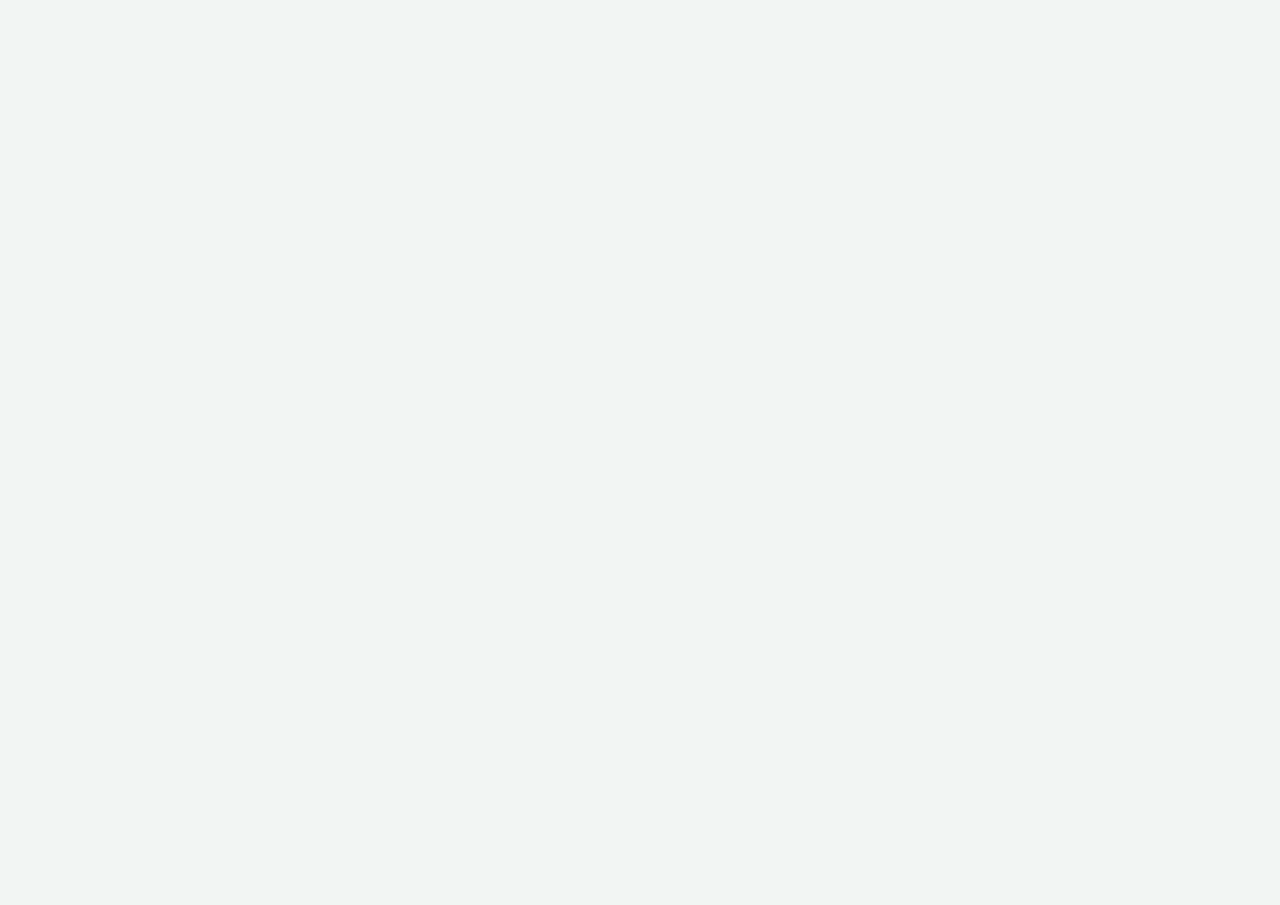
==== commit 57343be3: "Glass Chip style for keagamaan tabs + refactor list CSS" ====
--- a/index.html
+++ b/index.html
@@ -167,7 +167,7 @@
             </h3>
             <div style="padding:16px;">
                 <p class="text-muted small mb-3">Daftar masjid dan musholla per desa di wilayah KUA Karangdadap.</p>
-                <div style="display:flex;gap:8px;margin-bottom:12px;overflow-x:auto;padding-bottom:4px;-webkit-overflow-scrolling:touch;" id="masjidDesaTabs"></div>
+                <div class="glass-tab-container" id="masjidDesaTabs"></div>
                 <div id="masjidMusholaPublikContent">
                     <div class="text-center text-muted p-4">
                         <div class="spinner-border spinner-border-sm text-success me-2" role="status"></div>
@@ -190,7 +190,7 @@
             </h3>
             <div style="padding:16px;">
                 <p class="text-muted small mb-3">Daftar tanah wakaf per kelurahan di wilayah KUA Karangdadap.</p>
-                <div style="display:flex;gap:8px;margin-bottom:12px;overflow-x:auto;padding-bottom:4px;-webkit-overflow-scrolling:touch;" id="wakafKelurahanTabs"></div>
+                <div class="glass-tab-container" id="wakafKelurahanTabs"></div>
                 <div id="wakafPublikContent">
                     <div class="text-center text-muted p-4">
                         <div class="spinner-border spinner-border-sm text-success me-2" role="status"></div>
@@ -605,7 +605,7 @@
 
     </div>
 
-    <script src="script.js?v=14"></script>
+    <script src="script.js?v=16"></script>
 </body>
 </html>
 
--- a/style.css
+++ b/style.css
@@ -874,34 +874,117 @@
     color: #f1f5f9;
 }
 
-/* KEAGAMAAN TABS */
+/* KEAGAMAAN TABS — Glass Chip Style */
 .keagamaan-publik-tab {
     flex: 0 0 auto;
-    padding: 10px 24px;
+    padding: 8px 22px;
     border-radius: 50px;
-    border: none;
-    background: rgba(15, 118, 110, 0.08);
-    font-size: 0.8rem;
+    border: 1px solid rgba(15, 118, 110, 0.15);
+    background: rgba(255, 255, 255, 0.65);
+    -webkit-backdrop-filter: blur(10px);
+    backdrop-filter: blur(10px);
+    font-size: 0.78rem;
     font-weight: 600;
     cursor: pointer;
     text-align: center;
     color: #0f766e;
-    transition: all 0.2s ease;
+    transition: all 0.25s cubic-bezier(0.4, 0, 0.2, 1);
     white-space: nowrap;
+    letter-spacing: 0.01em;
+    box-shadow: 0 1px 3px rgba(0,0,0,0.04);
+    -webkit-tap-highlight-color: transparent;
+    user-select: none;
+}
+.keagamaan-publik-tab:hover {
+    background: rgba(255, 255, 255, 0.85);
+    border-color: rgba(15, 118, 110, 0.25);
+}
+.keagamaan-publik-tab:active {
+    transform: scale(0.96);
 }
 .keagamaan-publik-tab.active {
     background: linear-gradient(135deg, #0f766e 0%, #065f46 100%);
     color: #fff;
-    box-shadow: 0 4px 12px rgba(15, 118, 110, 0.35);
-}
+    border-color: transparent;
+    box-shadow: 0 6px 20px rgba(15, 118, 110, 0.35),
+                0 2px 4px rgba(15, 118, 110, 0.15),
+                inset 0 1px 1px rgba(255,255,255,0.15);
+    transform: translateY(-1px);
+}
+.keagamaan-publik-tab.active:active {
+    transform: translateY(-1px) scale(0.96);
+}
+
 body.dark-mode .keagamaan-publik-tab {
-    background: rgba(20, 184, 166, 0.12);
+    background: rgba(255, 255, 255, 0.08);
+    border-color: rgba(255, 255, 255, 0.1);
     color: #5eead4;
+    backdrop-filter: blur(10px);
+    -webkit-backdrop-filter: blur(10px);
+}
+body.dark-mode .keagamaan-publik-tab:hover {
+    background: rgba(255, 255, 255, 0.14);
 }
 body.dark-mode .keagamaan-publik-tab.active {
     background: linear-gradient(135deg, #14b8a6 0%, #0f766e 100%);
     color: #fff;
-    box-shadow: 0 4px 12px rgba(20, 184, 166, 0.35);
+    border-color: transparent;
+    box-shadow: 0 6px 20px rgba(20, 184, 166, 0.35),
+                0 2px 4px rgba(20, 184, 166, 0.15);
+}
+
+/* GLASS TAB CONTAINER */
+.glass-tab-container {
+    display: flex;
+    gap: 10px;
+    margin-bottom: 16px;
+    overflow-x: auto;
+    padding: 10px 12px 14px;
+    -webkit-overflow-scrolling: touch;
+    scrollbar-width: none;
+    background: linear-gradient(135deg, rgba(15, 118, 110, 0.04), rgba(6, 95, 70, 0.06));
+    border-radius: 18px;
+}
+.glass-tab-container::-webkit-scrollbar {
+    display: none;
+}
+body.dark-mode .glass-tab-container {
+    background: linear-gradient(135deg, rgba(20, 184, 166, 0.06), rgba(15, 118, 110, 0.08));
+}
+
+/* TAB LIST CONTENT */
+.tab-list-content {
+    display: flex;
+    flex-direction: column;
+    gap: 1px;
+    background: rgba(0,0,0,0.04);
+    border-radius: 16px;
+    overflow: hidden;
+}
+.tab-list-item {
+    padding: 16px 18px;
+    background: #fff;
+    transition: background 0.15s ease;
+}
+.tab-list-item:active {
+    background: #f8fafc;
+}
+.tab-list-item-name {
+    font-weight: 600;
+    font-size: 0.88rem;
+    margin-bottom: 4px;
+    color: var(--text, #1f2937);
+}
+.tab-list-item-alamat {
+    font-size: 0.76rem;
+    color: #64748b;
+    line-height: 1.4;
+}
+body.dark-mode .tab-list-item {
+    background: #1a2e26;
+}
+body.dark-mode .tab-list-item-name {
+    color: #f1f5f9;
 }
 
 /* ICON PERNIKAHAN */
